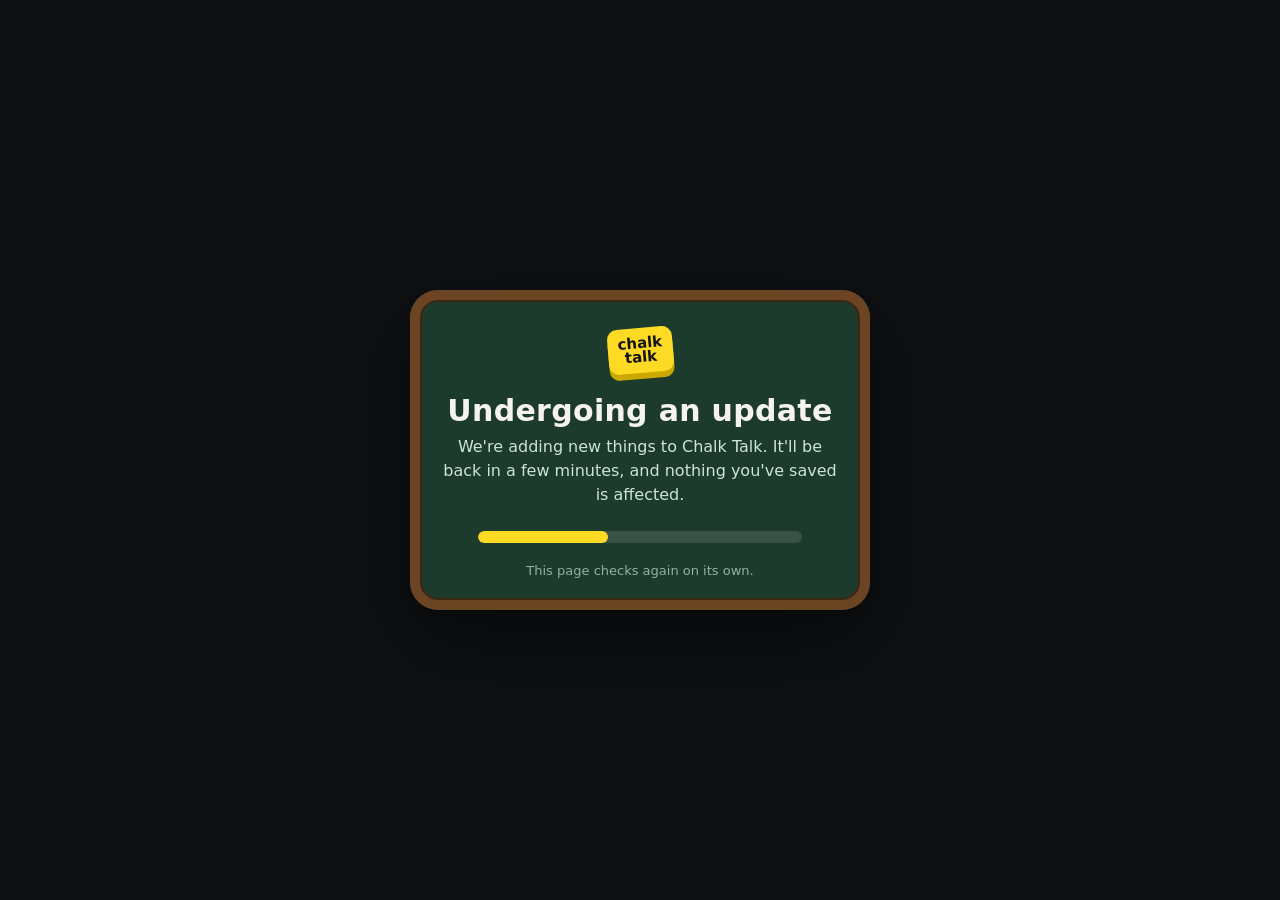
==== update.html @ a6dbe0a5 "Add visit counter and update page Co-Authored-By: Claude Opus 5.5 <noreply@anthropic.com> Claude-Ses" ====
<!doctype html><html lang="en"><head><meta charset="utf-8"><meta name="viewport" content="width=device-width,initial-scale=1,viewport-fit=cover">
<title>Chalk Talk is updating</title><meta name="robots" content="noindex"><meta name="theme-color" content="#0E1013">
<style>
*{box-sizing:border-box}html,body{height:100%}
body{margin:0;display:grid;place-items:center;padding:24px;background:#0E1013;color:#F4F3EF;font:500 16px/1.5 system-ui,-apple-system,'Segoe UI',sans-serif;text-align:center;overflow:hidden}
.board{position:relative;width:min(460px,100%);padding:38px 28px 30px;border-radius:28px;background:#1d3b2c;box-shadow:inset 0 0 0 10px #6b4423,inset 0 0 0 12px #3d2612,0 30px 80px rgba(0,0,0,.5)}
.logo{display:inline-flex;flex-direction:column;background:#FDDB25;color:#141416;font:900 15px/.95 system-ui;padding:8px 10px;border-radius:10px;transform:rotate(-5deg);box-shadow:0 6px 0 #C9A800;animation:wob 3s ease-in-out infinite}
@keyframes wob{50%{transform:rotate(4deg) translateY(-4px)}}
h1{margin:22px 0 6px;font:800 30px/1.15 'Comic Sans MS','Chalkboard SE','Marker Felt',system-ui;color:#F4F3EF;letter-spacing:.01em}
h1 span{display:inline-block;animation:chalk 1.2s ease both}
p{margin:0;color:#CFE3D6}
.bar{margin:24px auto 0;height:12px;width:80%;border-radius:8px;background:rgba(255,255,255,.12);overflow:hidden}
.bar i{display:block;height:100%;width:40%;border-radius:8px;background:#FDDB25;animation:load 1.6s ease-in-out infinite}
@keyframes load{0%{transform:translateX(-110%)}100%{transform:translateX(260%)}}
.dust{position:absolute;bottom:18px;width:4px;height:4px;border-radius:50%;background:#fff;opacity:0;animation:dust 3s ease-in infinite}
@keyframes dust{0%{opacity:.8;transform:translateY(0)}100%{opacity:0;transform:translateY(-60px) translateX(10px)}}
small{display:block;margin-top:18px;color:#8FB3A0;font-size:13px}
@media (prefers-reduced-motion:reduce){*{animation:none!important}}
</style></head><body>
<div class="board">
  <span class="logo"><span>chalk</span><span>talk</span></span>
  <h1>Undergoing an update</h1>
  <p>We're adding new things to Chalk Talk. It'll be back in a few minutes, and nothing you've saved is affected.</p>
  <div class="bar"><i></i></div>
  <small id="st">This page checks again on its own.</small>
  <span class="dust" style="left:20%"></span><span class="dust" style="left:48%;animation-delay:1s"></span><span class="dust" style="left:76%;animation-delay:2s"></span>
</div>
<script>
// Try again every 30 seconds. On Chalk Talk's own address this reloads; anywhere else it goes back to Chalk Talk.
setInterval(function () { if (/chalktalkstudy\.com$/.test(location.hostname)) location.reload(); else location.href = 'https://chalktalkstudy.com/'; }, 30000);
</script></body></html>
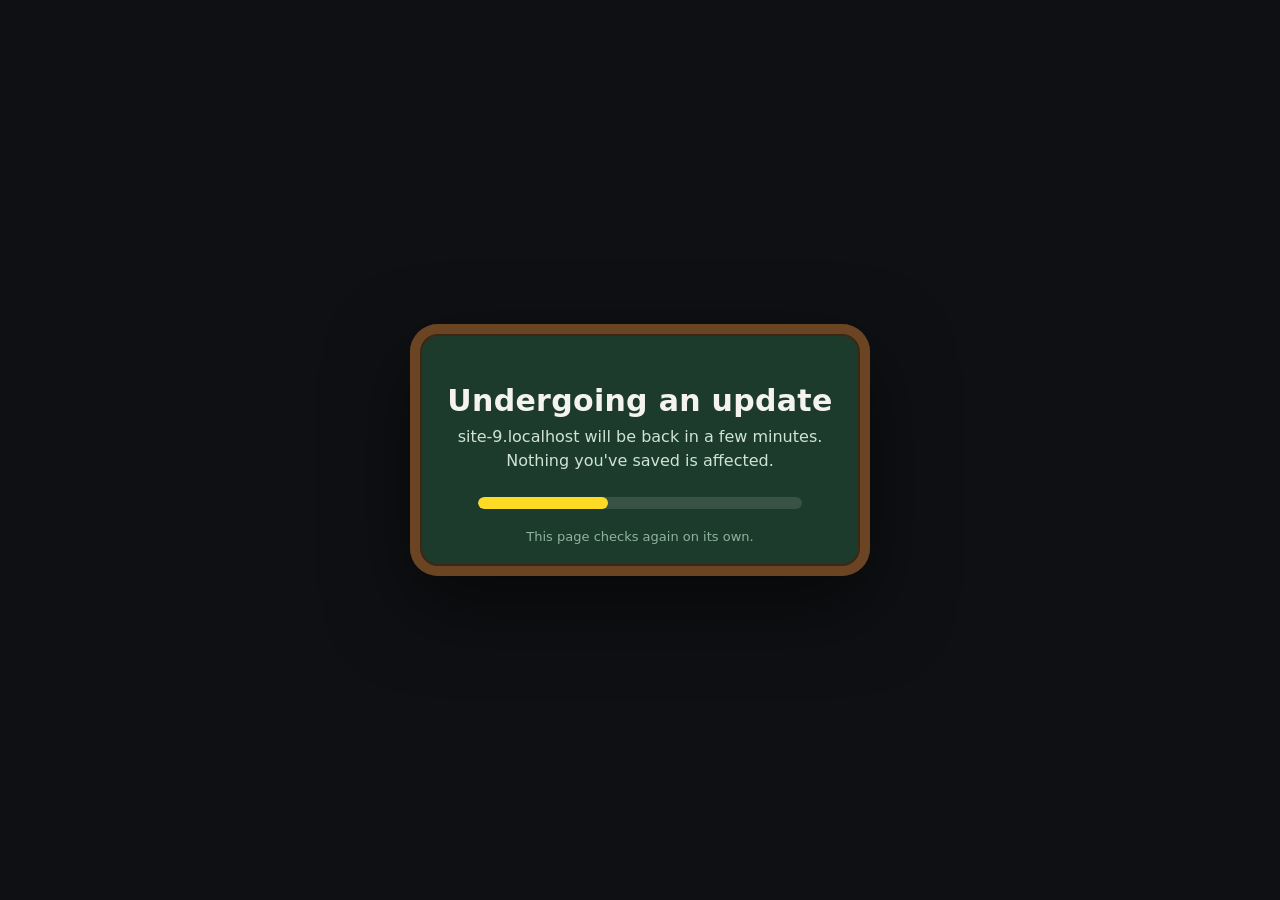
==== commit 426a4009: "Update page: leyaglazer.com shows the portfolio itself (static copy in /portfolio) during Chalk Talk" ====
--- a/update.html
+++ b/update.html
@@ -17,7 +17,7 @@
 small{display:block;margin-top:18px;color:#8FB3A0;font-size:13px}
 @media (prefers-reduced-motion:reduce){*{animation:none!important}}
 </style></head><body>
-<div class="board">
+<div class="board" id="ct-maint">
   <span class="logo"><span>chalk</span><span>talk</span></span>
   <h1>Undergoing an update</h1>
   <p>We're adding new things to Chalk Talk. It'll be back in a few minutes, and nothing you've saved is affected.</p>
@@ -26,6 +26,31 @@
   <span class="dust" style="left:20%"></span><span class="dust" style="left:48%;animation-delay:1s"></span><span class="dust" style="left:76%;animation-delay:2s"></span>
 </div>
 <script>
-// Try again every 30 seconds. On Chalk Talk's own address this reloads; anywhere else it goes back to Chalk Talk.
-setInterval(function () { if (/chalktalkstudy\.com$/.test(location.hostname)) location.reload(); else location.href = 'https://chalktalkstudy.com/'; }, 30000);
+(function () {
+  // Render shows this page for every site on the Chalk Talk server while it updates (chalktalkstudy.com, leyaglazer.com, readyroomcerts.com...).
+  var host = location.hostname.replace(/^www\./, '');
+  if (host === 'leyaglazer.com' && !/^\/(hq|proposal|mockup)/.test(location.pathname)) {
+    // Leya's portfolio: show the portfolio itself (static copy) instead of an update notice.
+    document.title = 'Leya Glazer';
+    document.body.innerHTML = '';
+    document.body.style.cssText = 'margin:0;padding:0;overflow:hidden;display:block;background:#fff';
+    var f = document.createElement('iframe');
+    f.src = 'https://fieldlinephysics.com/portfolio' + (location.pathname || '/') + location.search + location.hash;
+    f.title = 'Leya Glazer';
+    f.style.cssText = 'position:fixed;inset:0;width:100%;height:100%;border:0';
+    document.body.appendChild(f);
+  } else if (!/chalktalkstudy\.com$/.test(host)) {
+    // Another site on the same server: keep its own name, no Chalk Talk branding.
+    var name = host === 'leyaglazer.com' ? 'This page' : host === 'readyroomcerts.com' ? 'Ready Room' : host;
+    document.title = name + ' is updating';
+    var logo = document.querySelector('.logo'); if (logo) logo.style.display = 'none';
+    var pp = document.querySelector('.board p'); if (pp) pp.textContent = name + ' will be back in a few minutes. Nothing you\'ve saved is affected.';
+  }
+  // Every 30 seconds, check whether the update is done; reload this same address once the real site answers.
+  setInterval(function () {
+    fetch(location.href, { cache: 'no-store' }).then(function (r) { return r.text(); }).then(function (t) {
+      if (t.indexOf('id="ct-maint"') < 0) location.reload();
+    }).catch(function () {});
+  }, 30000);
+})();
 </script></body></html>
